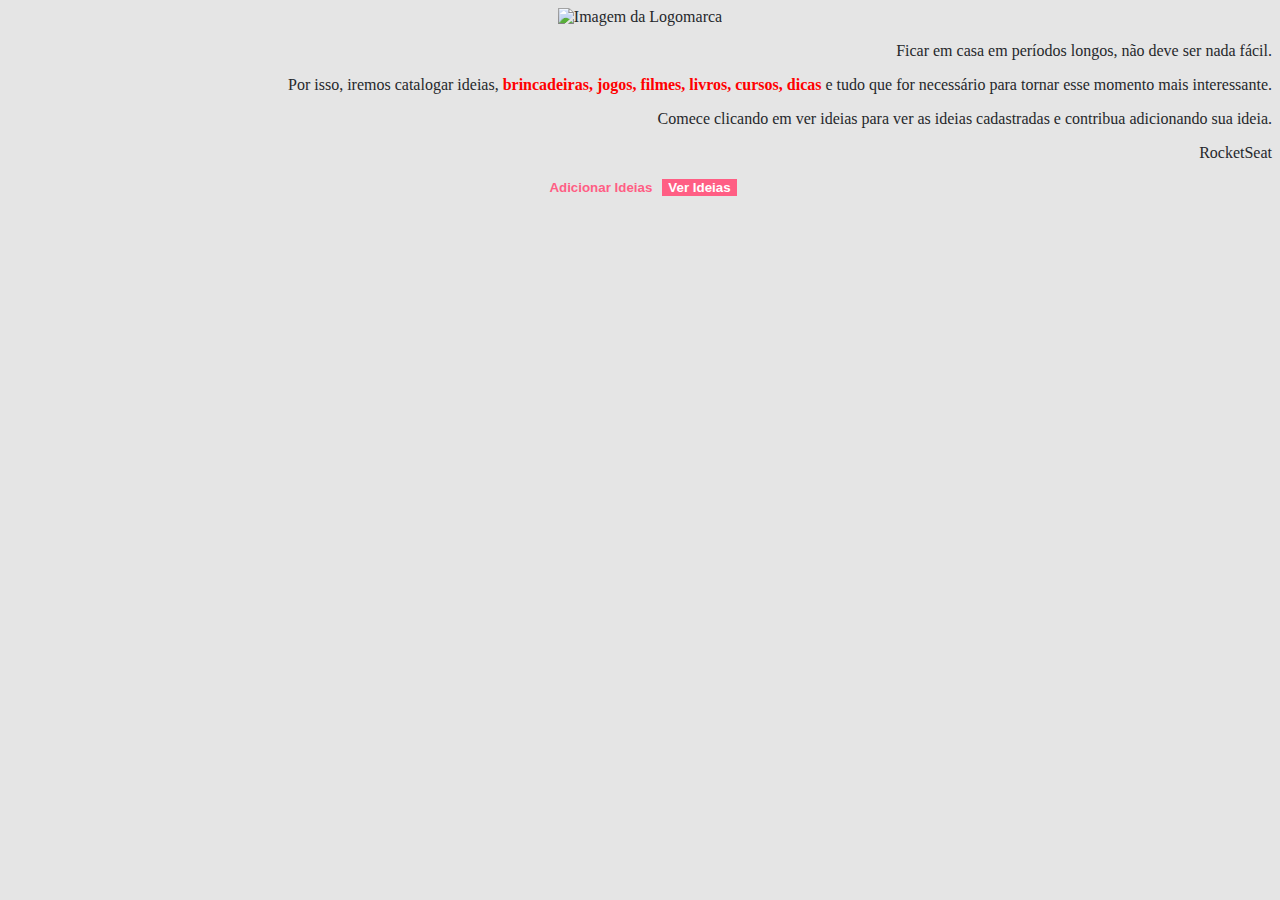
==== index.html @ 9cdc79ec "Adding main file" ====
<!DOCTYPE html>
<html>

<head>
  <meta charset="UTF-8">
  <title>Casa Criativa</title>

  <style>
    body {
      background: #e5e5e5;
      Color: #25282B;

      text-align: center;
    }

    p {
      text-align: right;
    }

    strong {
      color: red;
    }

    .fat {
      background: #ff5E84;
      color: white;

    }

    button {
      border: none;
      color: #ff5E84;
      font-weight: bold;
      background: none;
    }

    #footer a {
      color: #25282B;
      text-decoration: none;
    }

    .hide {
      display: none;
    }
  </style>
</head>

<body>
  <img src="27pdZLL.png" alt="Imagem da Logomarca">
  <p>
    Ficar em casa em períodos longos, não deve ser nada fácil.
  </p>
  <p>
    Por isso, iremos catalogar ideias, <strong> brincadeiras, jogos, filmes,
      livros, cursos, dicas</strong> e tudo que for necessário para tornar
    esse momento mais interessante.
  </p>
  <p>
    Comece clicando em ver ideias para ver as ideias cadastradas
    e contribua adicionando sua ideia.
  </p>

  <p id="footer"><a href="http://rocketseat.com.br">RocketSeat</a> </p>
  <button>
    Adicionar Ideias
  </button>
  <button class="fat">
    Ver Ideias
  </button>

  <script>
    document
      .querySelector("button.fat")
      .addEventListener("click", function () {
        document
          .querySelector("#footer")
          .classList
          .toggle("hide")
      })


  </script>

</body>


</html>
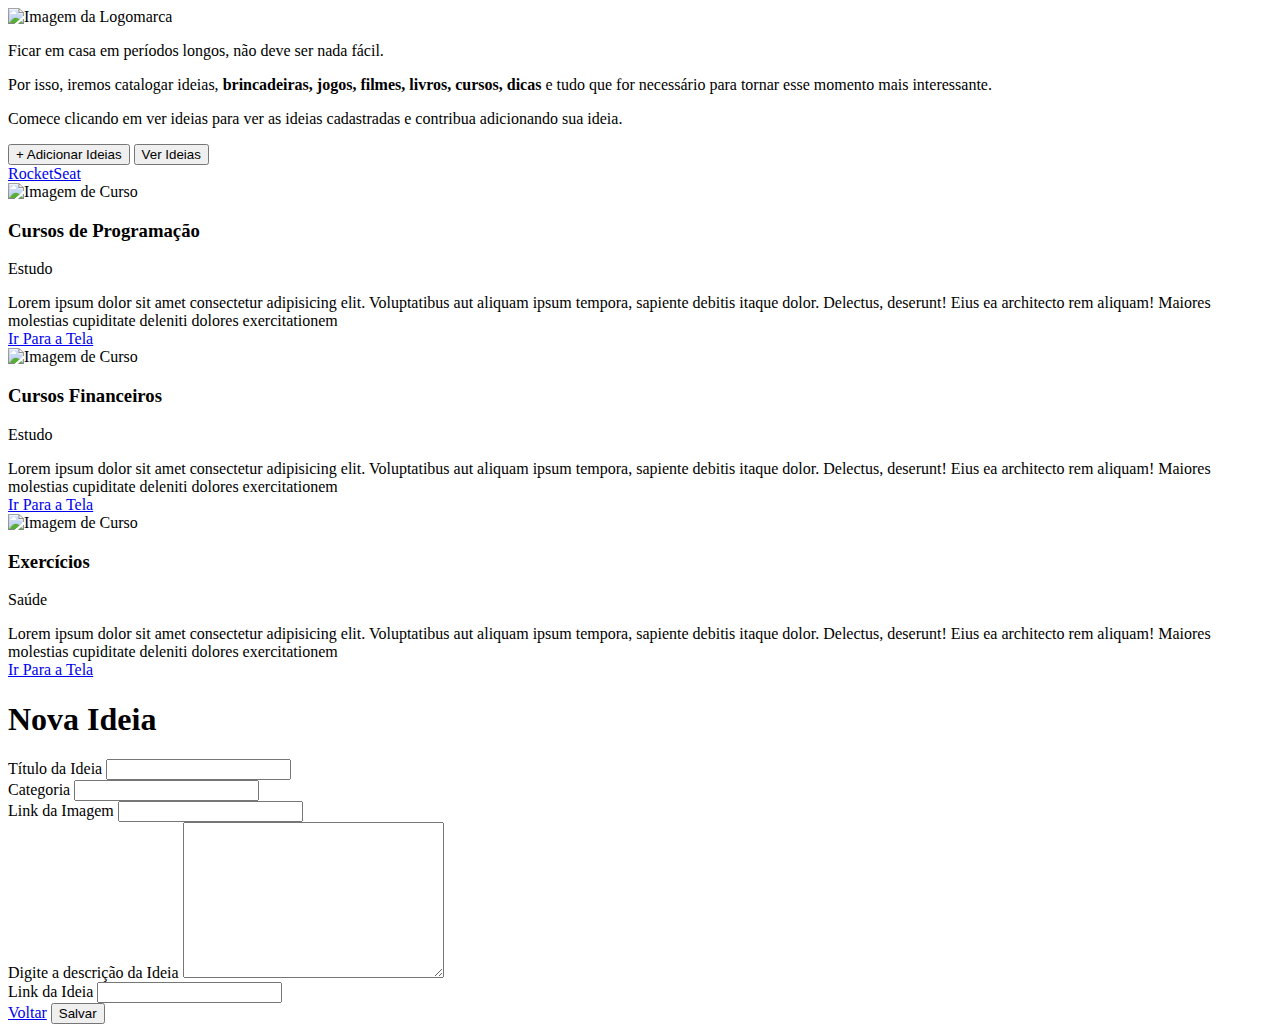
==== commit 2d30531c: "Página Inicial" ====
--- a/index.html
+++ b/index.html
@@ -5,81 +5,152 @@
   <meta charset="UTF-8">
   <title>Casa Criativa</title>
 
-  <style>
-    body {
-      background: #e5e5e5;
-      Color: #25282B;
-
-      text-align: center;
-    }
-
-    p {
-      text-align: right;
-    }
-
-    strong {
-      color: red;
-    }
-
-    .fat {
-      background: #ff5E84;
-      color: white;
-
-    }
-
-    button {
-      border: none;
-      color: #ff5E84;
-      font-weight: bold;
-      background: none;
-    }
-
-    #footer a {
-      color: #25282B;
-      text-decoration: none;
-    }
-
-    .hide {
-      display: none;
-    }
-  </style>
+  <link href="https://fonts.googleapis.com/css?family=Montserrat:300,400,600,700,900&display=swap" rel="stylesheet">
+  <link rel="stylesheet" href="style.css">
 </head>
 
 <body>
-  <img src="27pdZLL.png" alt="Imagem da Logomarca">
-  <p>
-    Ficar em casa em períodos longos, não deve ser nada fácil.
-  </p>
-  <p>
-    Por isso, iremos catalogar ideias, <strong> brincadeiras, jogos, filmes,
-      livros, cursos, dicas</strong> e tudo que for necessário para tornar
-    esse momento mais interessante.
-  </p>
-  <p>
-    Comece clicando em ver ideias para ver as ideias cadastradas
-    e contribua adicionando sua ideia.
-  </p>
 
-  <p id="footer"><a href="http://rocketseat.com.br">RocketSeat</a> </p>
-  <button>
-    Adicionar Ideias
-  </button>
-  <button class="fat">
-    Ver Ideias
-  </button>
+  <div id="container">
 
-  <script>
-    document
-      .querySelector("button.fat")
-      .addEventListener("click", function () {
-        document
-          .querySelector("#footer")
-          .classList
-          .toggle("hide")
-      })
+    <section id="intro">
+
+      <header>
+        <img src="27pdZLL.png" alt="Imagem da Logomarca">
+      </header>
+
+      <main>
+        <p>
+          Ficar em casa em períodos longos, não deve ser nada fácil.
+        </p>
+        <p>
+          Por isso, iremos catalogar ideias, <strong> brincadeiras, jogos, filmes,
+            livros, cursos, dicas</strong> e tudo que for necessário para tornar
+          esse momento mais interessante.
+        </p>
+        <p>
+          Comece clicando em ver ideias para ver as ideias cadastradas
+          e contribua adicionando sua ideia.
+        </p>
+      </main>
+
+      <section id="buttons">
+        <button onclick="onOff()">
+          + Adicionar Ideias
+        </button>
+        <button class="fat">
+          Ver Ideias
+        </button>
+      </section>
+
+      <footer>
+        <a href="http://rocketseat.com.br">RocketSeat</a>
+      </footer>
+
+    </section>
+
+    <section id="last-ideias">
+      <div class="ideia">
+        <img src="https://image.flaticon.com/icons/svg/2729/2729001.svg" alt="Imagem de Curso">
 
 
-  </script>
+        <div class="content">
+          <h3>
+            Cursos de Programação
+          </h3>
+          <p>Estudo</p>
+          <div id="description">
+            Lorem ipsum dolor sit amet consectetur adipisicing elit. Voluptatibus aut aliquam ipsum tempora, sapiente
+            debitis itaque dolor. Delectus, deserunt! Eius ea architecto rem aliquam! Maiores molestias cupiditate
+            deleniti dolores exercitationem
+          </div>
+          <a href="#">Ir Para a Tela</a>
+        </div>
+      </div>
+
+      <div class="ideia">
+        <img src="https://image.flaticon.com/icons/svg/2728/2728999.svg" alt="Imagem de Curso">
+
+
+        <div class="content">
+          <h3>
+            Cursos Financeiros
+          </h3>
+          <p>Estudo</p>
+          <div id="description">
+            Lorem ipsum dolor sit amet consectetur adipisicing elit. Voluptatibus aut aliquam ipsum tempora, sapiente
+            debitis itaque dolor. Delectus, deserunt! Eius ea architecto rem aliquam! Maiores molestias cupiditate
+            deleniti dolores exercitationem
+          </div>
+          <a href="#">Ir Para a Tela</a>
+        </div>
+      </div>
+
+      <div class="ideia">
+        <img src="https://image.flaticon.com/icons/svg/2729/2729005.svg" alt="Imagem de Curso">
+
+
+        <div class="content">
+          <h3>
+            Exercícios
+          </h3>
+          <p>Saúde</p>
+          <div id="description">
+            Lorem ipsum dolor sit amet consectetur adipisicing elit. Voluptatibus aut aliquam ipsum tempora, sapiente
+            debitis itaque dolor. Delectus, deserunt! Eius ea architecto rem aliquam! Maiores molestias cupiditate
+            deleniti dolores exercitationem
+          </div>
+          <a href="#">Ir Para a Tela</a>
+        </div>
+      </div>
+
+
+    </section>
+
+  </div>
+
+
+  <div id="modal" class="hide">
+    <div id="content">
+      <h1>Nova Ideia</h1>
+
+      <form action="">
+
+        <div id="input-wrapper">
+          <label for="title">Título da Ideia</label>
+          <input type="text" name="title">
+        </div>
+
+        <div class="input-wrapper">
+          <label for="category">Categoria</label>
+          <input type="text" name="category">
+        </div>
+
+        <div class="input-wrapper">
+          <label for="imagem">Link da Imagem</label>
+          <input type="url" name="imagem">
+        </div>
+
+        <div class="input-wrapper">
+          <label for="description">Digite a descrição da Ideia</label>
+          <textarea name="description" cols="30" rows="10"></textarea>
+        </div>
+
+        <div class="input-wrapper">
+          <label for="link">Link da Ideia</label>
+          <input type="text" name="link">
+        </div>
+
+        <a href="#" onclick="onOff()">Voltar</a>
+
+        <button>Salvar</button>
+
+
+      </form>
+    </div>
+  </div>
+
+  <script src="scripts.js"></script>
 
 </body>
 
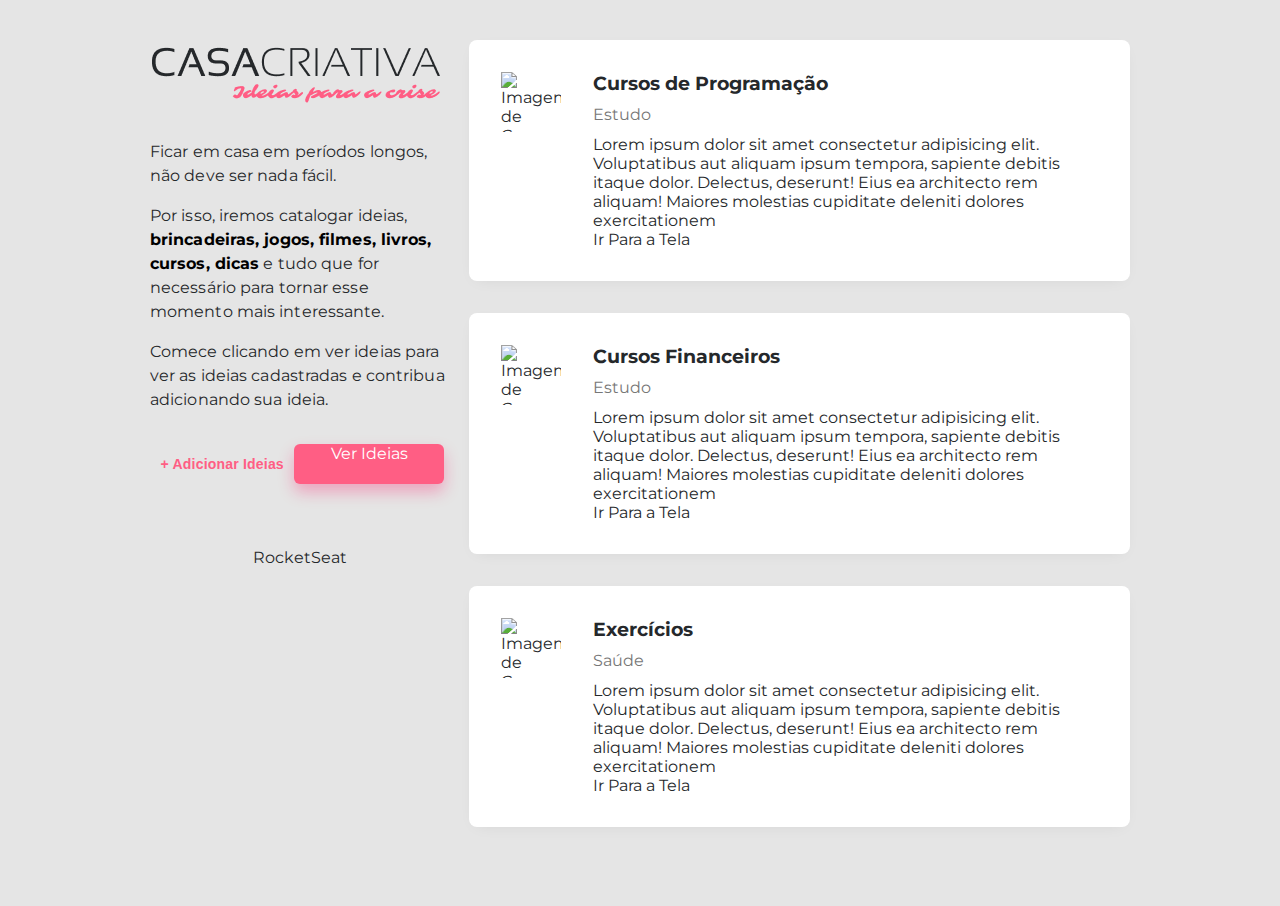
==== commit e9c3c3e1: "Aula 3/5" ====
--- a/index.html
+++ b/index.html
@@ -16,7 +16,9 @@
     <section id="intro">
 
       <header>
-        <img src="27pdZLL.png" alt="Imagem da Logomarca">
+        <a href="index.html">
+          <img src="27pdZLL.png" alt="Imagem da Logomarca">
+        </a>
       </header>
 
       <main>
@@ -38,13 +40,11 @@
         <button onclick="onOff()">
           + Adicionar Ideias
         </button>
-        <button class="fat">
-          Ver Ideias
-        </button>
+        <a href="ideias.html" class="fat">Ver Ideias</a>
       </section>
 
       <footer>
-        <a href="http://rocketseat.com.br">RocketSeat</a>
+        <a href="http://rocketseat.com.br" target="_blank">RocketSeat</a>
       </footer>
 
     </section>
--- a/style.css
+++ b/style.css
@@ -0,0 +1,348 @@
+
+body {
+  background: #e5e5e5;
+  Color: #25282B;
+
+  margin: 0;
+  font-family: 'Montserrat', sans-serif;
+
+}
+
+body.hideScroll{
+  overflow: hidden;
+}
+
+#container{
+  width: 90%;
+  max-width: 980px;
+
+  margin: 40px auto;
+
+  display:flex;
+}
+
+#intro{
+  width: 300px;
+  margin-right: 20px;
+}
+
+
+main{
+  margin: 32px 0;
+}
+
+#buttons{
+  display: flex;
+  justify-content: space-evenly;
+  margin-bottom: 32px;
+}
+
+strong {
+  color: black;
+}
+
+.fat {
+  background: #ff5E84;
+  color: white;
+
+  width: 150px;
+  height: 40px;
+
+  border-radius: 6px;
+
+  box-shadow: 0px 8px 16px rgba(255, 0, 92, 0.29);
+
+}
+
+#buttons, footer{
+  text-align: center;
+}
+
+button {
+  border: none;
+  color: #ff5E84;
+  font-weight: bold;
+  background: none;
+
+  cursor: pointer;
+
+  outline: none;
+
+  font-size: 14px;
+  line-height: 18px;
+  letter-spacing: 0.2px;
+
+}
+
+.fat:hover{
+  text-decoration: none;
+}
+
+button:hover{
+  text-decoration: underline;
+}
+
+
+a:hover{
+  align-self: flex-end;
+  background-color: turquoise;
+  font-weight: bold;
+  text-decoration: underline;
+  transition: 400ms;
+}
+
+a {
+  color: #25282B;
+  text-decoration: none;
+}
+
+.ideia{
+  display: flex;
+
+  border-radius: 8px ;
+  background-color: #FFF;
+  box-shadow: 0px 4px 16px -8px rgba(1,1,1,0.1);
+
+  padding: 32px ;
+  margin-bottom: 32px;
+}
+
+.ideia img{
+  width: 60px;
+  height: 60px;
+
+  margin-right: 32px;
+}
+
+.ideia h3{
+  margin: 0;
+} 
+
+.ideia p {
+  margin: 8px 0;
+  color: #777;
+}
+
+.ideia description{
+  margin: 16px 0;
+}
+
+p, .description{
+  font-size: 16px;
+  line-height: 24px;
+  letter-spacing: 0.1px;
+}
+
+#modal{
+  background-color: #ff5E84;
+  position: absolute;
+  top: 0;
+  bottom: 0;
+  right: 0;
+  left: 0;
+
+  display: flex;
+  justify-content: center;
+  transition: 400ms;
+}
+
+#modal.addScroll{
+  overflow: auto;
+}
+
+#content{
+  margin-top: 15%;
+  color:white;
+}
+
+#content h1{
+  text-align: center;
+  text-transform: uppercase;
+}
+
+#modal form{
+  width: 80%;
+  max-width:800px;
+
+  margin: 0 auto 15%;
+
+  display: grid;
+  grid-template-columns: 1fr 1fr;
+
+  gap: 20px;
+
+}
+
+form div:nth-child(3),
+form div:nth-child(4),
+form div:nth-child(5){
+  grid-column: span 2;
+}
+
+form input, form textarea{
+  width: 100%;
+
+  padding: 12px;
+
+  box-sizing: border-box;
+
+  border-radius: 6px;
+
+  border: 1px solid rgba(141, 25, 52,0.5);
+
+  outline: none;
+
+  font-size: 16px;
+
+}
+
+form label{
+  font-weight: 600;
+  line-height: 32px;
+  letter-spacing: 0.8px;
+}
+
+
+form a{
+
+  width: 150px;
+  height: 40px;
+
+  background-color: #ffffff22;
+  color:white;
+
+  display: flex;
+  align-items: center;
+  justify-content: center;
+
+  font-size: 14px;
+  font-weight: bold;
+
+  border-radius: 6px;
+
+  align-self: end;
+
+  transition: 400ms;
+}
+
+form button{
+  background-color: white;
+  width: 150px;
+  height: 40px;
+  border-radius: 6px;
+  cursor: pointer;
+
+  margin-top: 32px;
+
+  grid-column: 2;
+  justify-self: end;
+  transition: 400ms;
+}
+
+form button:hover{
+  background-color: turquoise;
+  color: white;
+
+  text-decoration: none;
+}
+
+form a:hover{
+  background-color: #ff5E84
+  color: white;
+
+  text-decoration: none;
+}
+
+body #modal.hide {
+  opacity:0;
+  visibility: hidden;
+}
+
+/*IDEIA.HTML*/
+
+#page-ideias #container{
+  display: block;
+}
+
+#page-ideias header{
+  display: flex;
+  justify-content: space-between;
+}
+
+#page-ideias nav{
+  display: flex;
+
+  align-items: center;
+}
+
+#page-ideias nav li{
+  list-style-type: none;
+
+  margin-right: 16px;
+}
+
+#page-ideias nav li{
+  color: #25282B;
+  font-weight: bold;
+}
+
+#page-ideias nav li:last-child a:hover{
+  background-color: turquoise;
+  transition: 400ms;
+  text-decoration: none;
+
+}
+
+#page-ideias nav li:last-child a{
+  margin: 0;
+  
+  width: 150px;
+  height: 40px;
+
+  background-color: #ff5E84;
+  color: white;
+  
+  display: flex;
+  align-items: center;
+  justify-content: center;
+
+  font-size: 14px;
+  font-weight: bold;
+
+  border-radius: 6px;
+}
+
+section#title{
+  text-align: center;
+
+  margin: 64px 0;
+}
+
+section#title p{
+
+  font-size: 12px;
+  opacity: 0.7;
+  margin: 0;
+}
+
+section#title h1{
+  margin: 0;
+  font-size: 28px;
+}
+
+section#ideias{
+  display: grid;
+  grid-template-columns: 1fr 1fr;
+
+  gap: 20px;
+}
+
+section#ideias .ideia{
+  margin: 0;
+}
+
+section#ideias,
+section#title,
+footer{
+  margin-top:64px;
+}